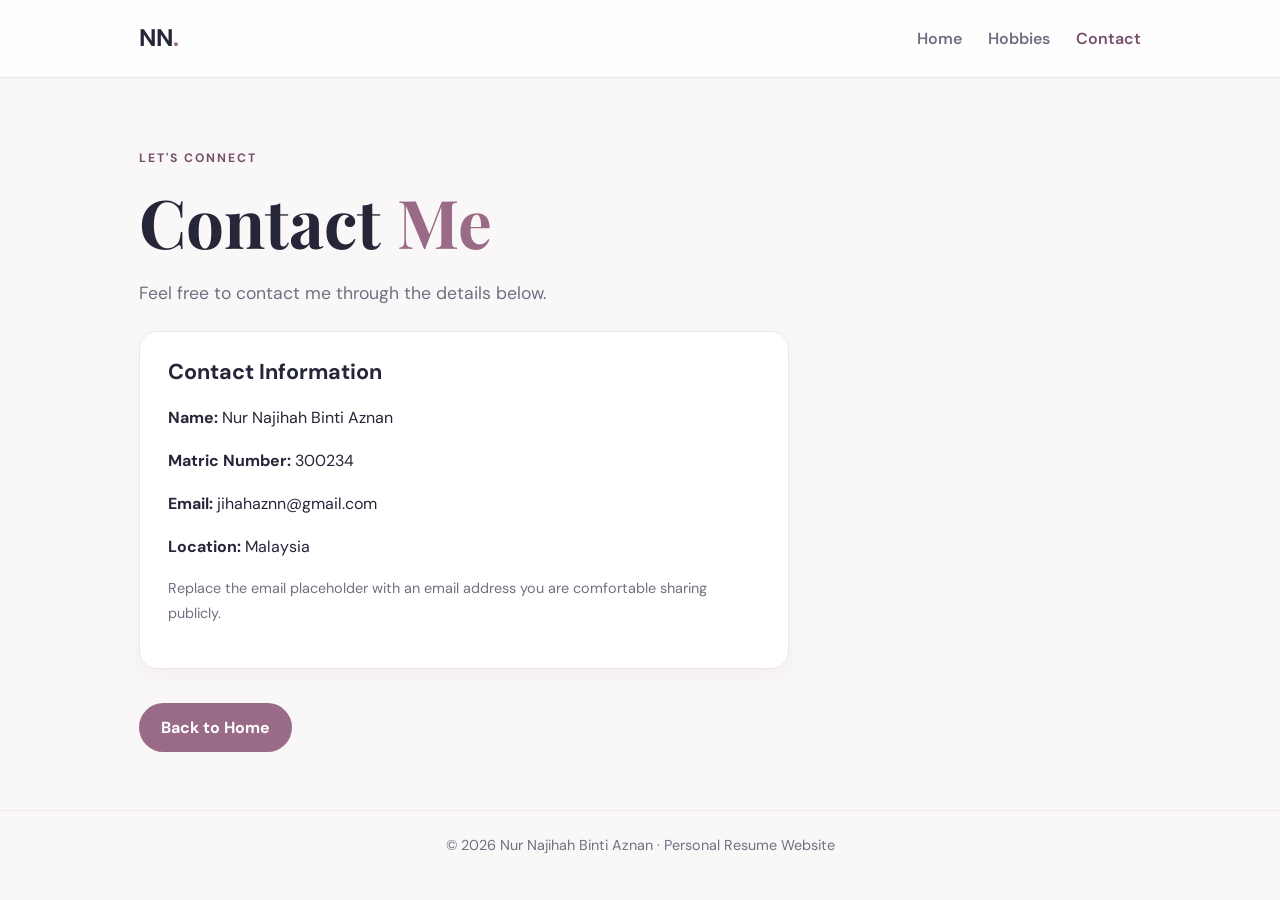
==== contact.html @ aa9936a0 "Initial resume site" ====
<!DOCTYPE html>
<html lang="en">
<head>
  <meta charset="UTF-8">
  <meta name="viewport" content="width=device-width, initial-scale=1.0">
  <title>Nur Najihah | Contact</title>
  <link rel="stylesheet" href="style.css">
</head>
<body>
  <header class="site-header">
    <nav class="navbar">
      <a class="brand" href="index.html">NN<span>.</span></a>
      <div class="nav-links">
        <a href="index.html">Home</a>
        <a href="hobbies.html">Hobbies</a>
        <a class="active" href="contact.html">Contact</a>
      </div>
    </nav>
  </header>

  <main class="container page-content">
    <p class="eyebrow">LET'S CONNECT</p>
    <h1>Contact <span>Me</span></h1>
    <p class="lead">Feel free to contact me through the details below.</p>

    <section class="card contact-card">
      <h2>Contact Information</h2>
      <p><strong>Name:</strong> Nur Najihah Binti Aznan</p>
      <p><strong>Matric Number:</strong> 300234</p>
      <p><strong>Email:</strong> jihahaznn@gmail.com</p>
      <p><strong>Location:</strong> Malaysia</p>
      <p class="note">Replace the email placeholder with an email address you are comfortable sharing publicly.</p>
    </section>
    <a class="button" href="index.html">Back to Home</a>
  </main>

  <footer>© 2026 Nur Najihah Binti Aznan · Personal Resume Website</footer>
</body>
</html>
---- style.css ----
@import url('https://fonts.googleapis.com/css2?family=DM+Sans:wght@400;500;600;700&family=Playfair+Display:wght@600;700&display=swap');

:root {
  --ink: #252638;
  --muted: #6e7182;
  --accent: #9a6b86;
  --accent-dark: #76506a;
  --paper: #faf7f8;
  --white: #ffffff;
  --line: #eee5eb;
}

* { box-sizing: border-box; }
body {
  margin: 0;
  background: var(--paper);
  color: var(--ink);
  font-family: 'DM Sans', sans-serif;
  line-height: 1.7;
}
.site-header {
  background: rgba(255,255,255,.92);
  border-bottom: 1px solid var(--line);
}
.navbar {
  max-width: 1050px;
  margin: auto;
  padding: 18px 24px;
  display: flex;
  justify-content: space-between;
  align-items: center;
}
.brand {
  color: var(--ink);
  font-weight: 700;
  font-size: 1.5rem;
  text-decoration: none;
}
.brand span, h1 span { color: var(--accent); }
.nav-links { display: flex; gap: 26px; }
.nav-links a {
  color: var(--muted);
  text-decoration: none;
  font-weight: 600;
}
.nav-links a:hover, .nav-links a.active { color: var(--accent-dark); }
.container { max-width: 1050px; margin: auto; padding: 58px 24px; }
.hero {
  display: grid;
  grid-template-columns: 1.5fr 1fr;
  align-items: center;
  gap: 50px;
  min-height: 350px;
  margin-bottom: 28px;
}
.eyebrow {
  color: var(--accent-dark);
  letter-spacing: 2px;
  font-size: .76rem;
  font-weight: 700;
}
h1, h2 { line-height: 1.2; }
h1 {
  font-family: 'Playfair Display', serif;
  font-size: clamp(2.5rem, 6vw, 4.2rem);
  margin: 10px 0 16px;
}
h2 { font-size: 1.35rem; margin-top: 0; }
h3 { margin-bottom: 6px; }
.lead { color: var(--muted); font-size: 1.1rem; max-width: 620px; }
.profile-placeholder {
  width: 230px;
  height: 230px;
  border-radius: 50%;
  background: #eadce5;
  border: 10px solid var(--white);
  box-shadow: 0 15px 40px rgba(50,30,45,.10);
  margin: auto;
  display: flex;
  flex-direction: column;
  align-items: center;
  justify-content: center;
  color: var(--accent-dark);
}
.profile-placeholder span { font: 700 4rem 'Playfair Display', serif; }
.profile-placeholder small { font-size: .75rem; }
.card {
  background: var(--white);
  border: 1px solid var(--line);
  border-radius: 18px;
  padding: 28px;
  margin: 22px 0;
  box-shadow: 0 8px 25px rgba(50,30,45,.035);
}
.two-column, .hobby-grid {
  display: grid;
  grid-template-columns: repeat(2, 1fr);
  gap: 22px;
}
.two-column .card { margin: 0; }
.styled-list { padding-left: 20px; color: var(--muted); }
.styled-list li { padding: 4px 0; }
.button {
  display: inline-block;
  background: var(--accent);
  color: white;
  padding: 11px 22px;
  border-radius: 30px;
  text-decoration: none;
  font-weight: 700;
  margin-top: 12px;
}
.button:hover { background: var(--accent-dark); }
.page-content { min-height: 72vh; }
.hobby-grid { margin-top: 30px; }
.hobby-card { margin: 0; }
.icon { font-size: 2rem; margin-bottom: 12px; }
.contact-card { max-width: 650px; }
.note { color: var(--muted); font-size: .9rem; }
footer {
  text-align: center;
  padding: 22px;
  color: var(--muted);
  border-top: 1px solid var(--line);
  font-size: .9rem;
}
@media (max-width: 700px) {
  .navbar { flex-direction: column; gap: 10px; }
  .nav-links { gap: 18px; }
  .hero { grid-template-columns: 1fr; text-align: center; gap: 25px; }
  .hero-text .lead { margin-left: auto; margin-right: auto; }
  .two-column, .hobby-grid { grid-template-columns: 1fr; }
  .container { padding: 38px 18px; }
}
.profile-photo {
    width: 230px;
    height: 230px;
    border-radius: 50%;
    object-fit: cover;
    border: 10px solid white;
    box-shadow: 0 15px 40px rgba(50,30,45,.10);
    display: block;
    margin: auto;
}
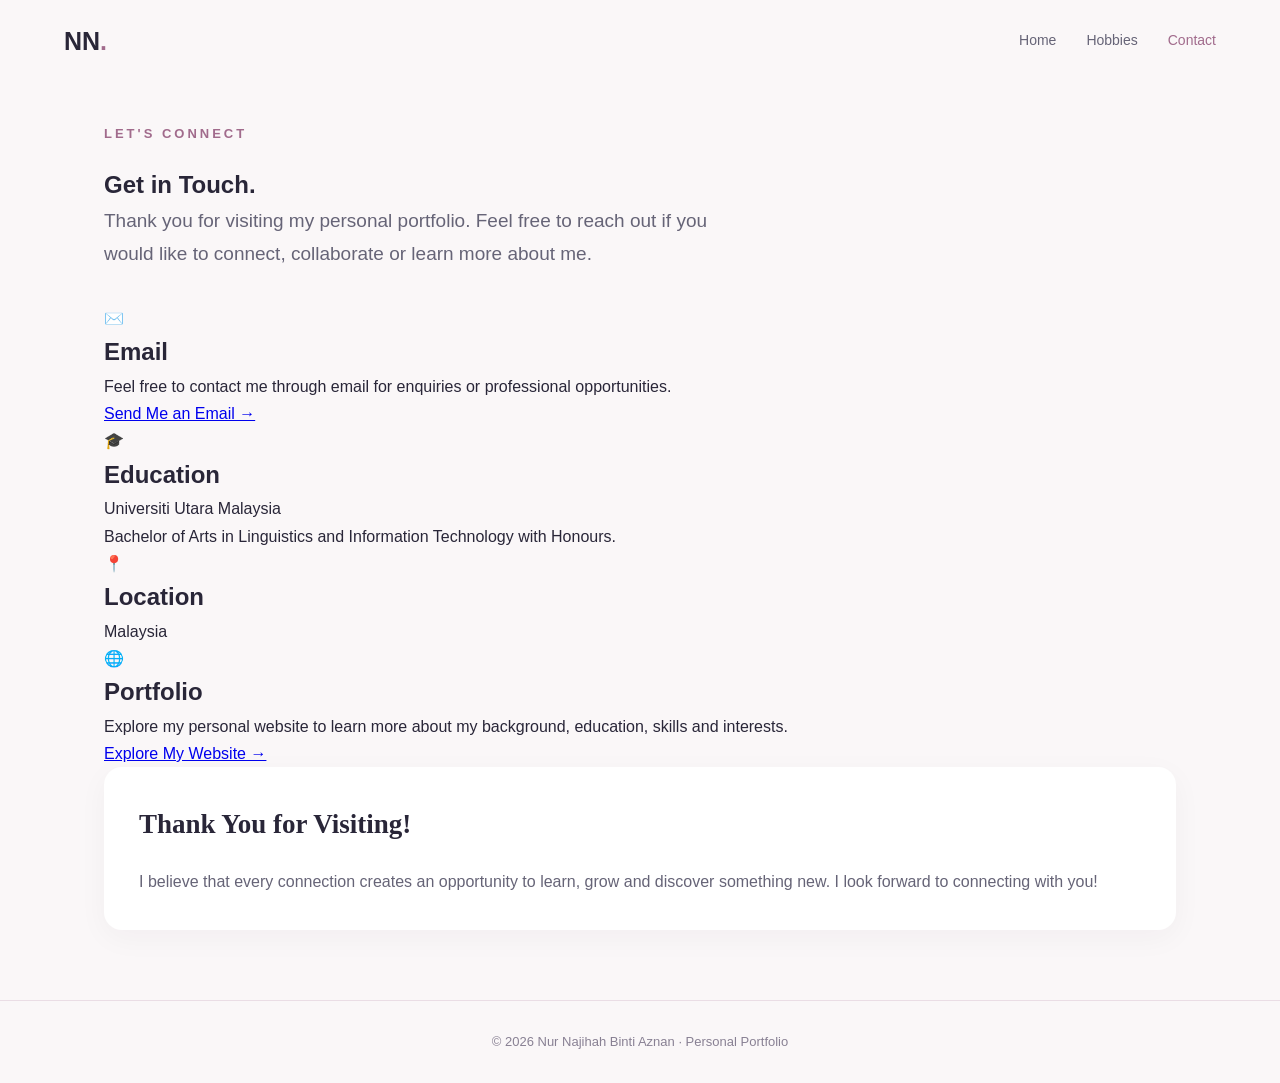
==== commit 28ef404e: "Update personal portfolio README" ====
--- a/contact.html
+++ b/contact.html
@@ -1,39 +1,142 @@
 <!DOCTYPE html>
 <html lang="en">
+
 <head>
-  <meta charset="UTF-8">
-  <meta name="viewport" content="width=device-width, initial-scale=1.0">
-  <title>Nur Najihah | Contact</title>
-  <link rel="stylesheet" href="style.css">
+    <meta charset="UTF-8">
+    <meta name="viewport" content="width=device-width, initial-scale=1.0">
+
+    <title>Contact Me | Nur Najihah</title>
+
+    <link rel="stylesheet" href="style.css">
 </head>
+
 <body>
-  <header class="site-header">
+
+<header class="site-header">
+
     <nav class="navbar">
-      <a class="brand" href="index.html">NN<span>.</span></a>
-      <div class="nav-links">
-        <a href="index.html">Home</a>
-        <a href="hobbies.html">Hobbies</a>
-        <a class="active" href="contact.html">Contact</a>
-      </div>
+
+        <a class="brand" href="index.html">NN<span>.</span></a>
+
+        <div class="nav-links">
+            <a href="index.html">Home</a>
+            <a href="hobbies.html">Hobbies</a>
+            <a class="active" href="contact.html">Contact</a>
+        </div>
+
     </nav>
-  </header>
 
-  <main class="container page-content">
-    <p class="eyebrow">LET'S CONNECT</p>
-    <h1>Contact <span>Me</span></h1>
-    <p class="lead">Feel free to contact me through the details below.</p>
+</header>
 
-    <section class="card contact-card">
-      <h2>Contact Information</h2>
-      <p><strong>Name:</strong> Nur Najihah Binti Aznan</p>
-      <p><strong>Matric Number:</strong> 300234</p>
-      <p><strong>Email:</strong> jihahaznn@gmail.com</p>
-      <p><strong>Location:</strong> Malaysia</p>
-      <p class="note">Replace the email placeholder with an email address you are comfortable sharing publicly.</p>
+
+<main class="container">
+
+    <section class="page-intro">
+
+        <p class="eyebrow">LET'S CONNECT</p>
+
+        <h1>Get in <span>Touch</span>.</h1>
+
+        <p class="lead">
+            Thank you for visiting my personal portfolio.
+            Feel free to reach out if you would like to connect,
+            collaborate or learn more about me.
+        </p>
+
     </section>
-    <a class="button" href="index.html">Back to Home</a>
-  </main>
 
-  <footer>© 2026 Nur Najihah Binti Aznan · Personal Resume Website</footer>
+
+    <section class="contact-grid">
+
+        <div class="contact-card">
+
+            <div class="hobby-icon">✉️</div>
+
+            <h2>Email</h2>
+
+            <p>
+                Feel free to contact me through email
+                for enquiries or professional opportunities.
+            </p>
+
+            <a href="mailto:YOUR_EMAIL@example.com" class="contact-link">
+                Send Me an Email →
+            </a>
+
+        </div>
+
+
+        <div class="contact-card">
+
+            <div class="hobby-icon">🎓</div>
+
+            <h2>Education</h2>
+
+            <p>
+                Universiti Utara Malaysia
+                <br>
+                Bachelor of Arts in Linguistics and
+                Information Technology with Honours.
+            </p>
+
+        </div>
+
+
+        <div class="contact-card">
+
+            <div class="hobby-icon">📍</div>
+
+            <h2>Location</h2>
+
+            <p>
+                Malaysia
+            </p>
+
+        </div>
+
+
+        <div class="contact-card">
+
+            <div class="hobby-icon">🌐</div>
+
+            <h2>Portfolio</h2>
+
+            <p>
+                Explore my personal website to learn
+                more about my background, education,
+                skills and interests.
+            </p>
+
+            <a href="index.html" class="contact-link">
+                Explore My Website →
+            </a>
+
+        </div>
+
+    </section>
+
+
+    <section class="card closing-message">
+
+        <h2>Thank You for Visiting!</h2>
+
+        <p>
+            I believe that every connection creates
+            an opportunity to learn, grow and discover
+            something new.
+
+            I look forward to connecting with you!
+        </p>
+
+    </section>
+
+</main>
+
+
+<footer>
+    © 2026 Nur Najihah Binti Aznan · Personal Portfolio
+</footer>
+
+
 </body>
-</html>
+</html>
--- a/style.css
+++ b/style.css
@@ -1,144 +1,263 @@
-@import url('https://fonts.googleapis.com/css2?family=DM+Sans:wght@400;500;600;700&family=Playfair+Display:wght@600;700&display=swap');
-
-:root {
-  --ink: #252638;
-  --muted: #6e7182;
-  --accent: #9a6b86;
-  --accent-dark: #76506a;
-  --paper: #faf7f8;
-  --white: #ffffff;
-  --line: #eee5eb;
-}
-
-* { box-sizing: border-box; }
+/* GENERAL STYLING */
+
+* {
+    margin: 0;
+    padding: 0;
+    box-sizing: border-box;
+}
+
 body {
-  margin: 0;
-  background: var(--paper);
-  color: var(--ink);
-  font-family: 'DM Sans', sans-serif;
-  line-height: 1.7;
-}
+    font-family: Arial, sans-serif;
+    background: #faf7f8;
+    color: #292638;
+    line-height: 1.7;
+}
+
+/* HEADER */
+
 .site-header {
-  background: rgba(255,255,255,.92);
-  border-bottom: 1px solid var(--line);
-}
+    padding: 20px 5%;
+    background: #faf7f8;
+}
+
 .navbar {
-  max-width: 1050px;
-  margin: auto;
-  padding: 18px 24px;
-  display: flex;
-  justify-content: space-between;
-  align-items: center;
-}
+    display: flex;
+    justify-content: space-between;
+    align-items: center;
+}
+
 .brand {
-  color: var(--ink);
-  font-weight: 700;
-  font-size: 1.5rem;
-  text-decoration: none;
-}
-.brand span, h1 span { color: var(--accent); }
-.nav-links { display: flex; gap: 26px; }
+    font-size: 25px;
+    font-weight: bold;
+    color: #292638;
+    text-decoration: none;
+}
+
+.brand span {
+    color: #a16b8c;
+}
+
+.nav-links {
+    display: flex;
+    gap: 30px;
+}
+
 .nav-links a {
-  color: var(--muted);
-  text-decoration: none;
-  font-weight: 600;
-}
-.nav-links a:hover, .nav-links a.active { color: var(--accent-dark); }
-.container { max-width: 1050px; margin: auto; padding: 58px 24px; }
+    text-decoration: none;
+    color: #666477;
+    font-size: 14px;
+    transition: 0.3s;
+}
+
+.nav-links a:hover,
+.nav-links a.active {
+    color: #a16b8c;
+}
+
+/* MAIN CONTAINER */
+
+.container {
+    max-width: 1200px;
+    margin: auto;
+    padding: 40px 5%;
+}
+
+/* HERO SECTION */
+
 .hero {
-  display: grid;
-  grid-template-columns: 1.5fr 1fr;
-  align-items: center;
-  gap: 50px;
-  min-height: 350px;
-  margin-bottom: 28px;
-}
+    display: flex;
+    align-items: center;
+    justify-content: space-between;
+    gap: 50px;
+    padding: 50px 0 80px;
+}
+
+.hero-text {
+    flex: 1;
+}
+
 .eyebrow {
-  color: var(--accent-dark);
-  letter-spacing: 2px;
-  font-size: .76rem;
-  font-weight: 700;
-}
-h1, h2 { line-height: 1.2; }
-h1 {
-  font-family: 'Playfair Display', serif;
-  font-size: clamp(2.5rem, 6vw, 4.2rem);
-  margin: 10px 0 16px;
-}
-h2 { font-size: 1.35rem; margin-top: 0; }
-h3 { margin-bottom: 6px; }
-.lead { color: var(--muted); font-size: 1.1rem; max-width: 620px; }
-.profile-placeholder {
-  width: 230px;
-  height: 230px;
-  border-radius: 50%;
-  background: #eadce5;
-  border: 10px solid var(--white);
-  box-shadow: 0 15px 40px rgba(50,30,45,.10);
-  margin: auto;
-  display: flex;
-  flex-direction: column;
-  align-items: center;
-  justify-content: center;
-  color: var(--accent-dark);
-}
-.profile-placeholder span { font: 700 4rem 'Playfair Display', serif; }
-.profile-placeholder small { font-size: .75rem; }
-.card {
-  background: var(--white);
-  border: 1px solid var(--line);
-  border-radius: 18px;
-  padding: 28px;
-  margin: 22px 0;
-  box-shadow: 0 8px 25px rgba(50,30,45,.035);
-}
-.two-column, .hobby-grid {
-  display: grid;
-  grid-template-columns: repeat(2, 1fr);
-  gap: 22px;
-}
-.two-column .card { margin: 0; }
-.styled-list { padding-left: 20px; color: var(--muted); }
-.styled-list li { padding: 4px 0; }
+    color: #a16b8c;
+    font-size: 13px;
+    font-weight: bold;
+    letter-spacing: 3px;
+    margin-bottom: 20px;
+}
+
+.hero h1 {
+    font-family: Georgia, serif;
+    font-size: 70px;
+    line-height: 1.15;
+    margin-bottom: 25px;
+}
+
+.hero h1 span {
+    color: #a16b8c;
+}
+
+.lead {
+    color: #666477;
+    font-size: 19px;
+    max-width: 650px;
+    margin-bottom: 35px;
+}
+
+/* BUTTON */
+
 .button {
-  display: inline-block;
-  background: var(--accent);
-  color: white;
-  padding: 11px 22px;
-  border-radius: 30px;
-  text-decoration: none;
-  font-weight: 700;
-  margin-top: 12px;
-}
-.button:hover { background: var(--accent-dark); }
-.page-content { min-height: 72vh; }
-.hobby-grid { margin-top: 30px; }
-.hobby-card { margin: 0; }
-.icon { font-size: 2rem; margin-bottom: 12px; }
-.contact-card { max-width: 650px; }
-.note { color: var(--muted); font-size: .9rem; }
-footer {
-  text-align: center;
-  padding: 22px;
-  color: var(--muted);
-  border-top: 1px solid var(--line);
-  font-size: .9rem;
-}
-@media (max-width: 700px) {
-  .navbar { flex-direction: column; gap: 10px; }
-  .nav-links { gap: 18px; }
-  .hero { grid-template-columns: 1fr; text-align: center; gap: 25px; }
-  .hero-text .lead { margin-left: auto; margin-right: auto; }
-  .two-column, .hobby-grid { grid-template-columns: 1fr; }
-  .container { padding: 38px 18px; }
-}
+    display: inline-block;
+    background: #a16b8c;
+    color: white;
+    padding: 12px 28px;
+    border-radius: 40px;
+    text-decoration: none;
+    font-weight: bold;
+    transition: 0.3s;
+}
+
+.button:hover {
+    background: #80516e;
+    transform: translateY(-3px);
+}
+
+/* PROFILE PHOTO */
+
 .profile-photo {
-    width: 230px;
-    height: 230px;
+    width: 280px;
+    height: 280px;
     border-radius: 50%;
     object-fit: cover;
     border: 10px solid white;
     box-shadow: 0 15px 40px rgba(50,30,45,.10);
-    display: block;
-    margin: auto;
+}
+
+/* CONTENT CARDS */
+
+.card {
+    background: white;
+    padding: 35px;
+    border-radius: 18px;
+    margin-bottom: 30px;
+    box-shadow: 0 8px 30px rgba(50,30,45,.04);
+}
+
+.card h2 {
+    font-family: Georgia, serif;
+    color: #292638;
+    font-size: 27px;
+    margin-bottom: 20px;
+}
+
+.card h3 {
+    color: #a16b8c;
+    margin-bottom: 10px;
+}
+
+.card p {
+    color: #666477;
+}
+
+/* EDUCATION AND EXPERIENCE */
+
+.education-item,
+.experience-item {
+    padding: 15px 0;
+}
+
+.education-item h3,
+.experience-item h3 {
+    color: #a16b8c;
+    font-size: 19px;
+}
+
+.education-item p,
+.experience-item p {
+    line-height: 1.7;
+    margin: 5px 0;
+}
+
+/* DIVIDERS */
+
+.card hr {
+    border: none;
+    border-top: 1px solid #eadde5;
+    margin: 20px 0;
+}
+
+/* LISTS */
+
+.styled-list {
+    padding-left: 22px;
+    line-height: 2;
+    color: #666477;
+}
+
+.styled-list li {
+    padding-left: 5px;
+    margin-bottom: 5px;
+}
+
+/* TWO COLUMN LAYOUT */
+
+.two-column {
+    display: grid;
+    grid-template-columns: repeat(2, 1fr);
+    gap: 25px;
+}
+
+.two-column h3 {
+    color: #a16b8c;
+    font-size: 17px;
+    margin-bottom: 7px;
+}
+
+.two-column p {
+    color: #666477;
+    line-height: 1.7;
+}
+
+/* FOOTER */
+
+footer {
+    text-align: center;
+    padding: 30px;
+    color: #888093;
+    font-size: 13px;
+    border-top: 1px solid #eadde5;
+}
+
+/* RESPONSIVE DESIGN */
+
+@media (max-width: 768px) {
+
+    .hero {
+        flex-direction: column;
+        text-align: center;
+    }
+
+    .hero h1 {
+        font-size: 48px;
+    }
+
+    .profile-photo {
+        width: 220px;
+        height: 220px;
+    }
+
+    .two-column {
+        grid-template-columns: 1fr;
+    }
+
+    .navbar {
+        flex-direction: column;
+        gap: 15px;
+    }
+
+    .nav-links {
+        gap: 18px;
+    }
+
+    .card {
+        padding: 22px;
+    }
 }
